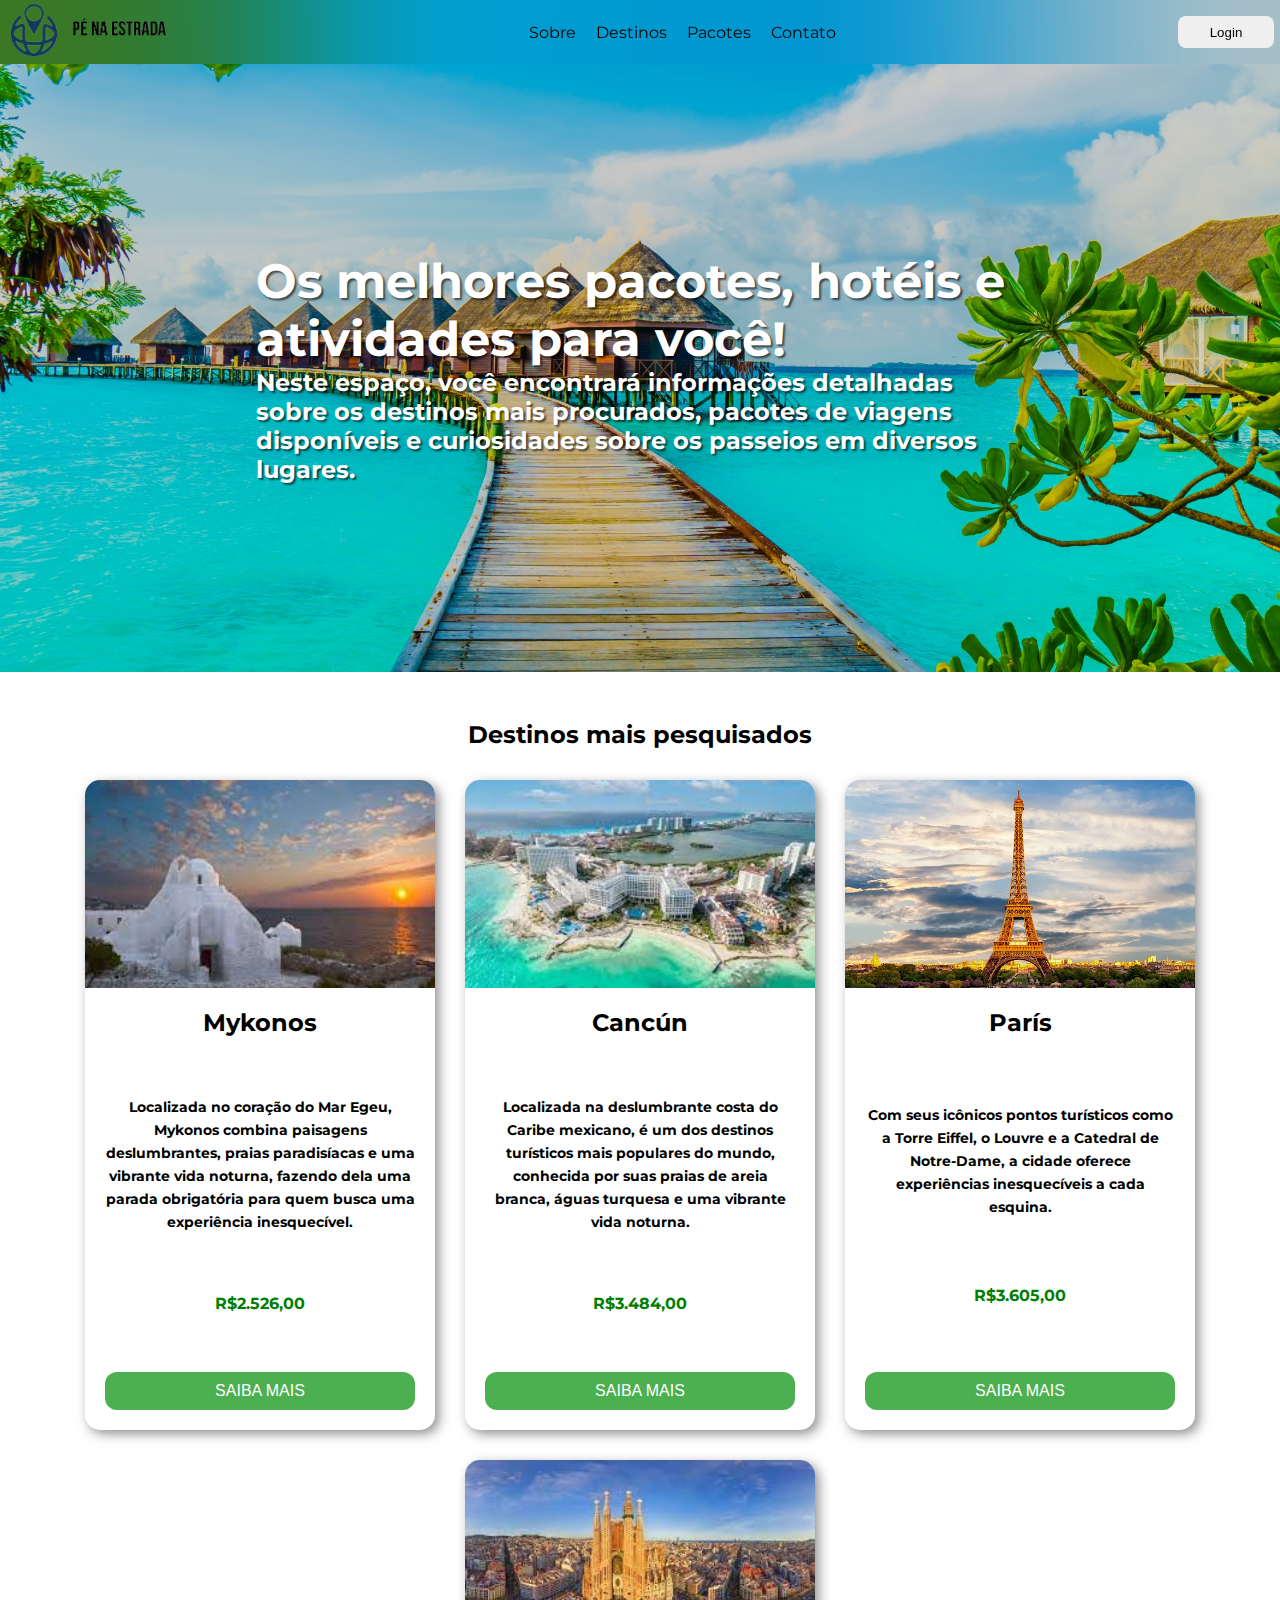
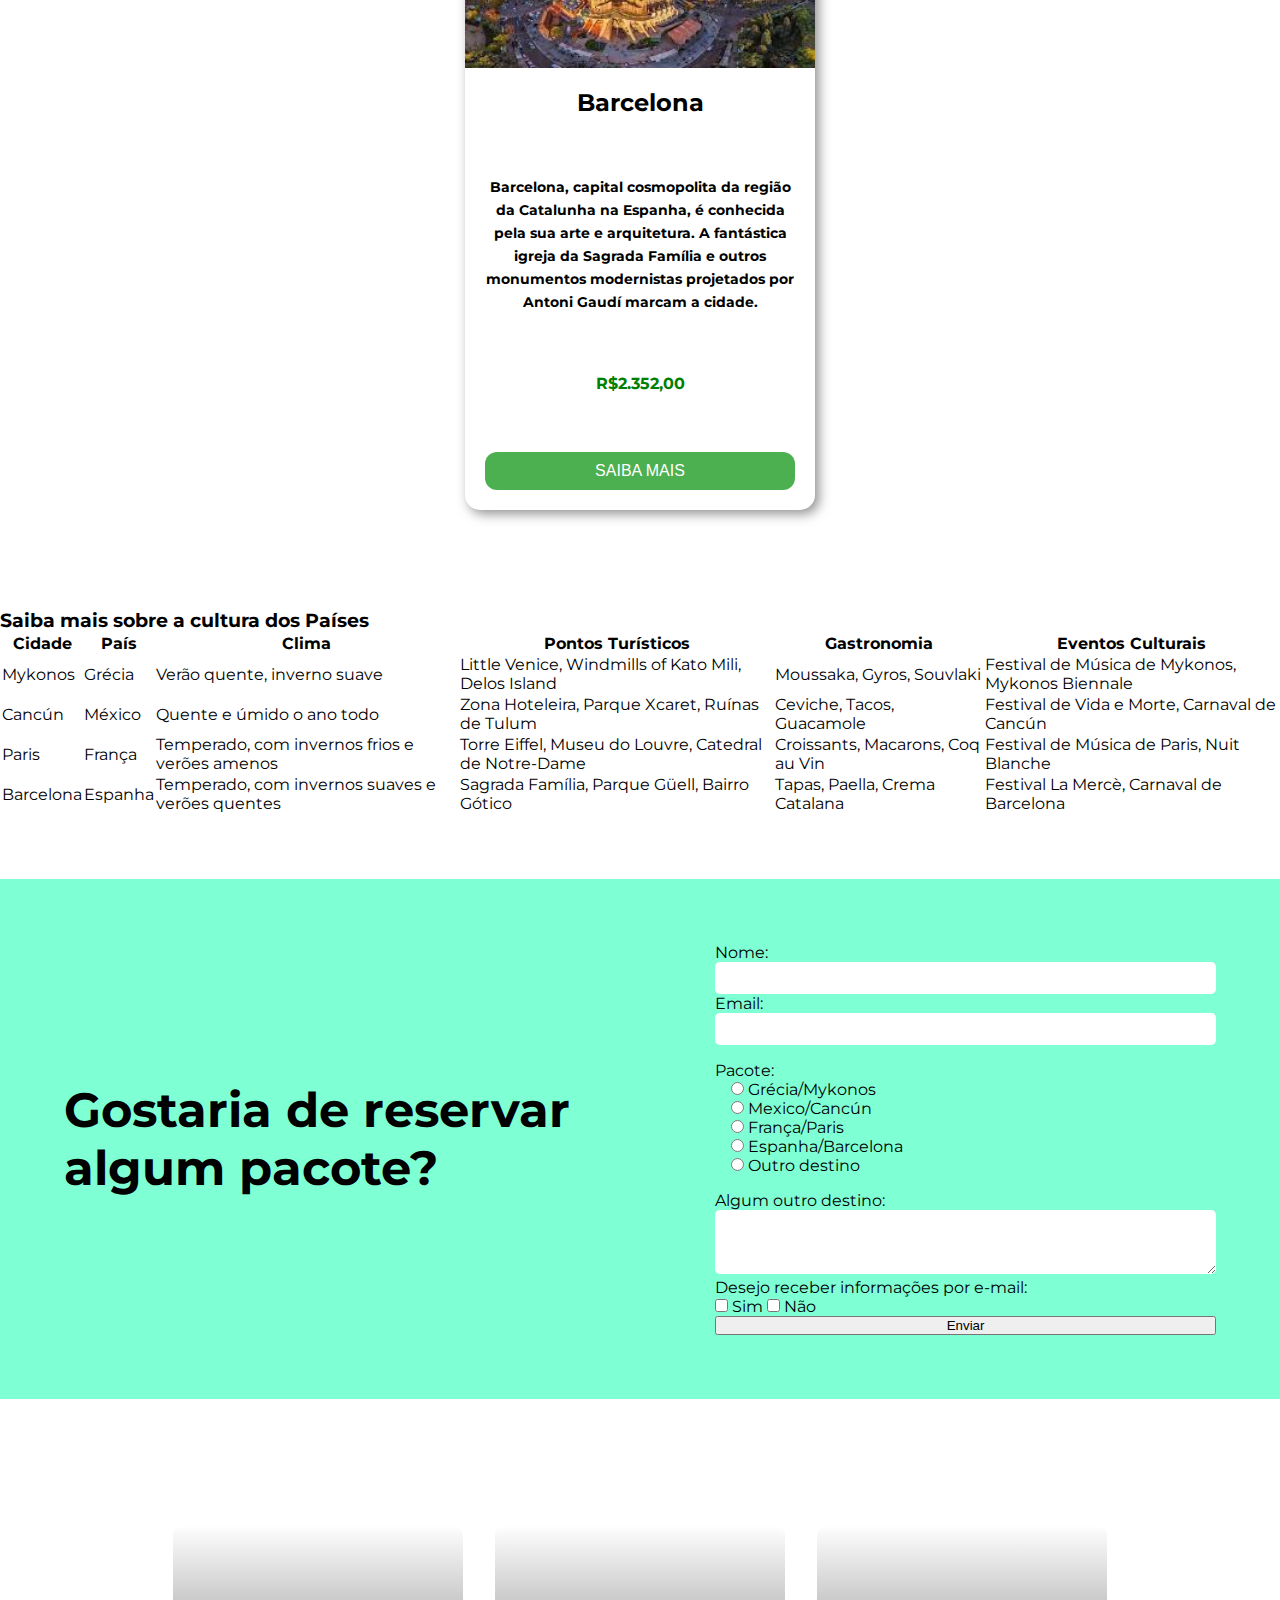
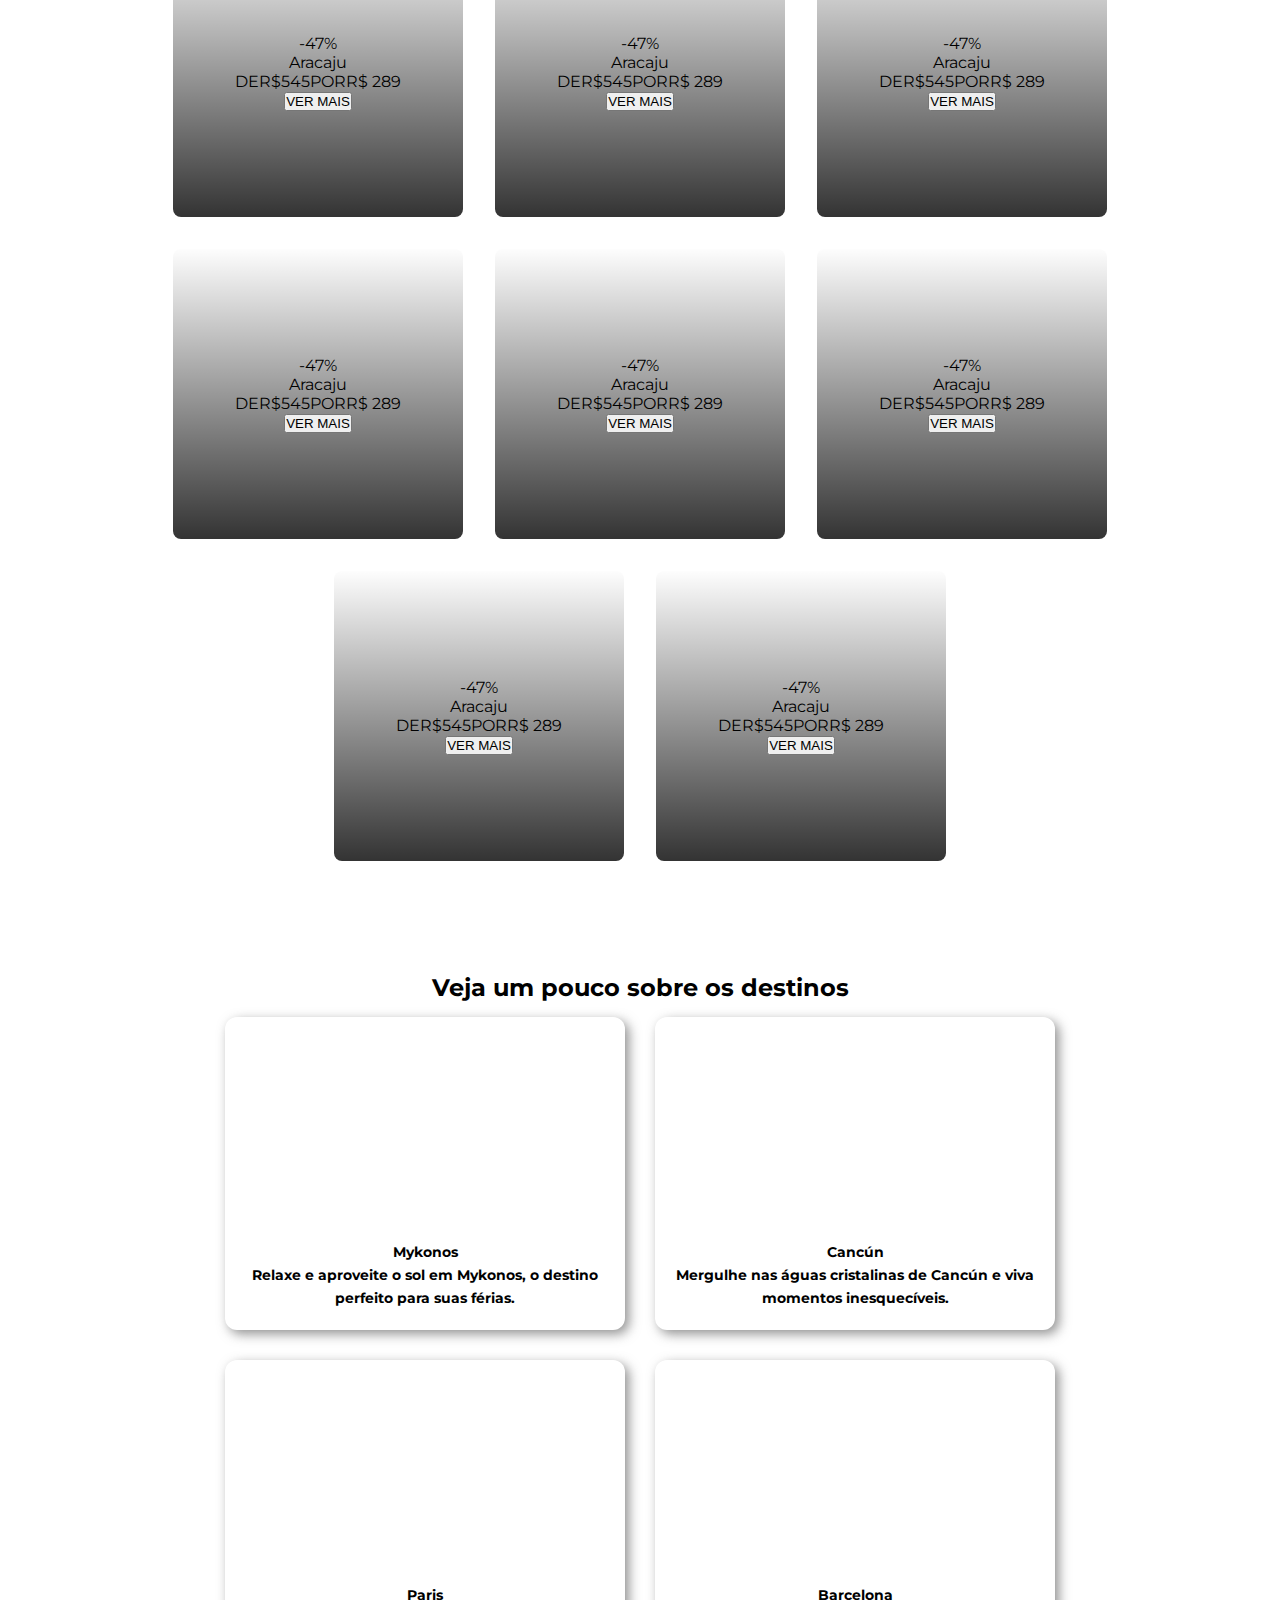
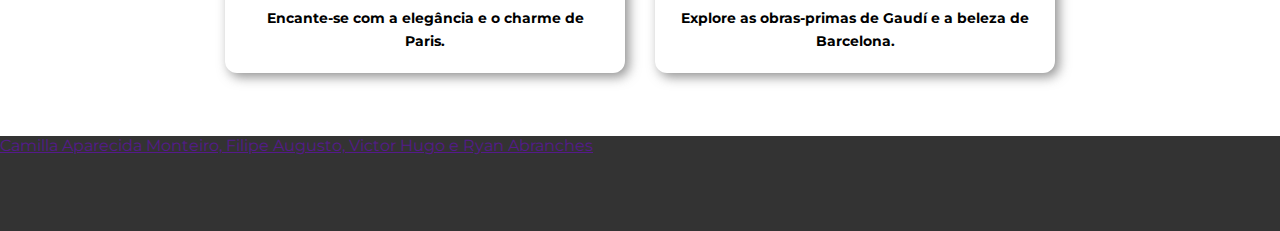
==== index.html @ 55528653 "correção" ====
<!DOCTYPE html>
<html lang="pt-br">

<head>
    <meta charset="UTF-8">
    <meta name="viewport" content="width=device-width, initial-scale=1.0">
    <link rel="stylesheet" href="/public/assets/css/style.css">
    <link rel="preconnect" href="https://fonts.googleapis.com">
    <link rel="preconnect" href="https://fonts.gstatic.com" crossorigin>
    <link href="https://fonts.googleapis.com/css2?family=Montserrat:ital,wght@0,100..900;1,100..900&display=swap"
        rel="stylesheet">
    <title>Site de viagem</title>
</head>

<body>

    <section class="sobre">
        <header>
            <div class="div-icon">
                <img src="/public/assets/img/logosemfundo-corte.png">
            </div>
            <nav id="menu">
                <ul>
                    <li><a href="#">Sobre</a></li>
                    <li><a href="#">Destinos</a></li>
                    <li><a href="#">Pacotes</a></li>
                    <li><a href="#">Contato</a></li>
                </ul>
            </nav>
            <button class="button-login">Login</button>
        </header>
        <div class="sobre-text">
            <h1>Os melhores pacotes, hotéis e atividades para você!</h1>
            <h2>Neste espaço, você encontrará informações detalhadas sobre os destinos mais procurados, pacotes de
                viagens disponíveis e curiosidades sobre os passeios em diversos lugares.</h2>
        </div>
   </section>
    <section  id="destinos"  class="sec-destinos">
        <h2>Destinos mais pesquisados</h2>
        <div class="cards-all">
            <div class="card">
                <div class="div-img-destinos">
                    <img width="100%" height="180px" src="/public/assets/img/panagia.jpeg" alt="Mykonos: Um paraíso no coração do Mar Egeu.">
                </div>
                <div class="card-conteudo">
                    <h1>Mykonos</h1>
                    <h3>Localizada no coração do Mar Egeu, Mykonos combina paisagens deslumbrantes, praias paradisíacas
                        e uma vibrante vida noturna, fazendo dela uma parada obrigatória para quem busca uma experiência inesquecível.</h3>
                    <span>R$2.526,00 <br></span>
                    <button aria-label="Saiba mais sobre Mykonos">SAIBA MAIS</button>
                </div>
            </div>
            <div class="card">
                <div class="div-img-destinos">
                    <img width="100%" height="180px" src="/public/assets/img/cancun.jpeg" alt="Cancún: Onde o Caribe encontra o paraíso.">
                </div>
                <div class="card-conteudo">
                    <h1>Cancún</h1>
                    <h3>Localizada na deslumbrante costa do Caribe mexicano, é um dos destinos turísticos mais populares
                        do mundo, conhecida por suas praias de areia branca, águas turquesa e uma vibrante vida noturna.
                    </h3>
                    <span>R$3.484,00</span>
                    <button aria-label="Saiba mais sobre Cancún">SAIBA MAIS</button>
                </div>
            </div>
            <div class="card">
                <div class="div-img-destinos">
                    <img src="/public/assets/img/paris.jpg" alt="Paris: A cidade do amor e da luz.">
                </div>
                <div class="card-conteudo">
                    <h1>París</h1>
                    <h3>Com seus icônicos pontos turísticos como a Torre Eiffel, o Louvre e a Catedral de Notre-Dame, a
                        cidade oferece experiências inesquecíveis a cada esquina. </h3>
                    <span>R$3.605,00</span>
                    <button aria-label="Saiba mais sobre París">SAIBA MAIS</button>

                </div>
            </div>
            <div class="card">
                <div class="div-img-destinos">
                    <img src="/public/assets/img/barcelona.jpeg" alt="Barcelona: Uma cidade cheia de cores e sabores.">
                </div>
                <div class="card-conteudo">
                    <h1>Barcelona</h1>
                    <h3>Barcelona, capital cosmopolita da região da Catalunha na Espanha, é conhecida pela sua arte e
                        arquitetura.
                        A fantástica igreja da Sagrada Família e outros monumentos modernistas projetados por Antoni
                        Gaudí marcam a cidade. </h3>
                    <span>R$2.352,00</span>
                    <button aria-label="Saiba mais sobre Barcelona">SAIBA MAIS</button>
                </div>
            </div>
        </div>
        </div>
        </div>
        </div>
        <!-- <ul class="paises">
            <li><a href="#Grecia">Grécia</a></li>
            <li><a href="#Mexico">México</a></li>
            <li><a href="#França">França</a></li>
            <li><a href="#Espanha">Espanha</a></li>
        </ul> -->
    </section>
    <div id="info" class="informações">
        <div class="nome_tabela">
            <h3>Saiba mais sobre a cultura dos Países</h3>
        </div>

        <table>
            <thead>
                <tr>
                    <th>Cidade</th>
                    <th>País</th>
                    <th>Clima</th>
                    <th>Pontos Turísticos</th>
                    <th>Gastronomia</th>
                    <th>Eventos Culturais</th>
                </tr>
            </thead>
            <tbody>
                <tr>
                    <td>Mykonos</td>
                    <td>Grécia</td>
                    <td>Verão quente, inverno suave</td>
                    <td>Little Venice, Windmills of Kato Mili, Delos Island</td>
                    <td>Moussaka, Gyros, Souvlaki</td>
                    <td>Festival de Música de Mykonos, Mykonos Biennale</td>
                </tr>
                <tr>
                    <td>Cancún</td>
                    <td>México</td>
                    <td>Quente e úmido o ano todo</td>
                    <td>Zona Hoteleira, Parque Xcaret, Ruínas de Tulum</td>
                    <td>Ceviche, Tacos, Guacamole</td>
                    <td>Festival de Vida e Morte, Carnaval de Cancún</td>
                </tr>
                <tr>
                    <td>Paris</td>
                    <td>França</td>
                    <td>Temperado, com invernos frios e verões amenos</td>
                    <td>Torre Eiffel, Museu do Louvre, Catedral de Notre-Dame</td>
                    <td>Croissants, Macarons, Coq au Vin</td>
                    <td>Festival de Música de Paris, Nuit Blanche</td>
                </tr>
                <tr>
                    <td>Barcelona</td>
                    <td>Espanha</td>
                    <td>Temperado, com invernos suaves e verões quentes</td>
                    <td>Sagrada Família, Parque Güell, Bairro Gótico</td>
                    <td>Tapas, Paella, Crema Catalana</td>
                    <td>Festival La Mercè, Carnaval de Barcelona</td>
                </tr>
            </tbody>
        </table>
        
    </div>

    <form id="contatos" class="reservar-pacote" action="/src/views/processaFormulario.php" method="post">
        <div class="title-form">
            <h3>Gostaria de reservar algum pacote?</h3>
        </div>
        <div class="todo-formulario">
            <div class="nome-email">
                <div class="div-label-input">
                    <label for="nome">Nome:</label>
                    <input type="text" id="nome" name="nome"  required>
                </div>
                <div class="div-label-input">
                    <label for="email">Email:</label>
                    <input type="email" id="email" name="email"  required>
                </div>
            </div>
            <div class="radio-pacotes">
                <label>Pacote:</label>
                <div>
                    <input type="radio" id="grecia" name="pacote" value="grecia" required>
                    <label for="grecia">Grécia/Mykonos</label>
                </div>
                <div>
                    <input type="radio" id="mexico" name="pacote" value="mexico" required>
                    <label for="mexico">Mexico/Cancún</label>
                </div>
                <div>
                    <input type="radio" id="eua" name="pacote" value="eua" required>
                    <label for="frança">França/Paris</label>
                </div>
                <div>
                    <input type="radio" id="espanha" name="pacote" value="espanha" required>
                    <label for="espanha">Espanha/Barcelona</label>
                </div>
                <div>
                    <input type="radio" id="outro" name="pacote" value="outro" required>
                    <label for="outro">Outro destino</label>
                </div>

            </div>
            <label for="mensagem">Algum outro destino:</label>
            <textarea id="mensagem" name="mensagem" rows="4" cols="50"></textarea>
            <div>
                <label for="newsletter">Desejo receber informações por e-mail:</label>
                <div>
                    <input type="checkbox" id="newsletter" name="newsletter" value="sim">
                    <label for="newsletter">Sim</label>
                    <input type="checkbox" id="newsletter" name="newsletter" value="sim">
                    <label for="newsletter">Não</label>
                </div>
            </div>
            <div class="div-label-input">
                <button class="enviar" type="submit">Enviar</button>
            </div>
        </div>
    </form>


    <div class="locais">
        <!-- <div class="card-vendas">
            <div class="div-img-destinos">
                <img width="100%" height="180px" src="/public/assets/img/panagia.jpeg">
            </div>
            <div class="card-conteudo">
                <h1>Mykonos</h1>
                <h3>Localizada no coração do Mar Egeu, Mykonos combina paisagens deslumbrantes, praias paradisíacas
                    e uma vibrante vida noturna, fazendo dela uma
                    parada obrigatória para quem busca uma experiência inesquecível.</h3>
                <span>R$ 00,00 <br></span>
                <button>SAIBA MAIS</button>
            </div>
        </div> -->



        <!-- <div class="card-vendas">
            <div>
                <img src="/public/assets/img/panagia.jpeg" alt="Igreja de Panagia Paraportiani, Mykonos" width="100%"
                    height="180px">
            </div>
            <h1>Mykonos</h1>
            <h3>Grécia</h3>
            <p> Mykonos é uma ilha do arquipélago Cíclades no Mar Ageu. Ela é popularmente conhecida pela sua
                atmosfera
                festiva no verão. Praias como Paradise e Super Paradise têm bares tocando música no mais alto
                volume.
                Grandes danceterias atraem DJs mundialmente conhecidos, e normalmente ficam abertas até bem tarde.
                Em
                mykonos tambem tem passeios turisticos </p>
        </div> -->

        <div class="box-img">
            <div class="box-style-img">
                <span class="">-47%</span>
                <span class="">Aracaju</span>
                <div class="">
                    <span class="">DE<span class="">R$545</span>POR</span><span class="">R$<span class="">
                            289</span></span>
                </div>
                <div class="">
                    <button class="" tabindex="0" type="button">VER MAIS</button>
                </div>
            </div>
        </div>
        
        <div class="box-img">
            <div class="box-style-img">
                <span class="">-47%</span>
                <span class="">Aracaju</span>
                <div class="">
                    <span class="">DE<span class="">R$545</span>POR</span><span class="">R$<span class="">
                            289</span></span>
                </div>
                <div class="">
                    <button class="" tabindex="0" type="button">VER MAIS</button>
                </div>
            </div>
        </div>
        
        <div class="box-img">
            <div class="box-style-img">
                <span class="">-47%</span>
                <span class="">Aracaju</span>
                <div class="">
                    <span class="">DE<span class="">R$545</span>POR</span><span class="">R$<span class="">
                            289</span></span>
                </div>
                <div class="">
                    <button class="" tabindex="0" type="button">VER MAIS</button>
                </div>
            </div>
        </div>
        
        <div class="box-img">
            <div class="box-style-img">
                <span class="">-47%</span>
                <span class="">Aracaju</span>
                <div class="">
                    <span class="">DE<span class="">R$545</span>POR</span><span class="">R$<span class="">
                            289</span></span>
                </div>
                <div class="">
                    <button class="" tabindex="0" type="button">VER MAIS</button>
                </div>
            </div>
        </div>
        <div class="box-img">
            <div class="box-style-img">
                <span class="">-47%</span>
                <span class="">Aracaju</span>
                <div class="">
                    <span class="">DE<span class="">R$545</span>POR</span><span class="">R$<span class="">
                            289</span></span>
                </div>
                <div class="">
                    <button class="" tabindex="0" type="button">VER MAIS</button>
                </div>
            </div>
        </div>
        <div class="box-img">
            <div class="box-style-img">
                <span class="">-47%</span>
                <span class="">Aracaju</span>
                <div class="">
                    <span class="">DE<span class="">R$545</span>POR</span><span class="">R$<span class="">
                            289</span></span>
                </div>
                <div class="">
                    <button class="" tabindex="0" type="button">VER MAIS</button>
                </div>
            </div>
        </div>
        <div class="box-img">
            <div class="box-style-img">
                <span class="">-47%</span>
                <span class="">Aracaju</span>
                <div class="">
                    <span class="">DE<span class="">R$545</span>POR</span><span class="">R$<span class="">
                            289</span></span>
                </div>
                <div class="">
                    <button class="" tabindex="0" type="button">VER MAIS</button>
                </div>
            </div>
        </div>
        <div class="box-img">
            <div class="box-style-img">
                <span class="">-47%</span>
                <span class="">Aracaju</span>
                <div class="">
                    <span class="">DE<span class="">R$545</span>POR</span><span class="">R$<span class="">
                            289</span></span>
                </div>
                <div class="">
                    <button class="" tabindex="0" type="button">VER MAIS</button>
                </div>
            </div>
        </div>


        <!-- <div class="card-vendas">
            <div>
                <img src="/public/assets/img/cancun.jpeg" alt="Cáncun, México" width="100%" height="180px">
            </div>
            <h4>Cancún</h4>
            <h5>México</h5>
            <p>Cancún, uma cidade mexicana situada na Península de Iucatã, na costa do Mar do Caribe, é conhecida
                por
                suas
                praias, seus vários resorts e sua vida noturna. </p>

        </div> -->
        <!-- <div class="card-vendas">
            <div>
                <div>
                    <p>GRÁTIS</p>
                </div>
                <img src="/public/assets/img/paris.jpg" alt="Paris, França" width="100%" height="180px">
            </div>
            <h4>Paris</h4>
            <h5>França</h5>
            <p>Paris, a capital da França, é uma importante cidade europeia e um centro mundial de arte, moda,
                gastronomia e
                cultura. Sua paisagem urbana do século XIX é cortada por avenidas largas e pelo rio Sena. A cidade é
                conhecida por monumentos como a Torre Eiffel e a Catedral de Notre-Dame, uma construção gótica do
                século
                XII, sendo famosa também pela cultura dos cafés e por lojas de estilistas famosos na Rue du Faubourg
                Saint-Honoré.
            </p>
        </div> -->
        <!-- <div class="card-vendas">
            <div>
                <div>
                    <p>GRÁTIS</p>
                </div>
                <img src="/public/assets/img/barcelona.jpeg" alt="Barcelona, Espanha" width="100%" height="180px">
                <h4>Barcelona</h4>
                <h5>Espanha</h5>
                <p>Barcelona, capital cosmopolita da região da Catalunha na Espanha, é conhecida pela sua arte e
                    arquitetura. A
                    fantástica igreja da Sagrada Família e outros monumentos modernistas projetados por Antoni Gaudí
                    marcam
                    a
                    cidade </p>
            </div>
        </div> -->

    </div>
    <div class="sec-videos">
        <h2>Veja um pouco sobre os destinos</h2>
        <div class="cards-videos-all">
            <div class="card-videos">
                <div class="iframe.aspect">
                    <iframe width="100%" height="200"
                        src="https://www.youtube.com/embed/po2T3OX5WfE?si=1KtpH71zINarBDTs&amp;start=440"
                        title="YouTube video player" frameborder="0"
                        allow="accelerometer; autoplay; clipboard-write; encrypted-media; gyroscope; picture-in-picture; web-share"
                        referrerpolicy="strict-origin-when-cross-origin" allowfullscreen></iframe>
                </div>
                <div class="card-conteudo">
                    <h3>Mykonos</h3>
                    <h3>Relaxe e aproveite o sol em Mykonos, o destino perfeito para suas férias.</h3>
                </div>
            </div>
            <div class="card-videos">
                <div class="iframe.aspect">
                    <iframe width="100%" height="200"
                        src="https://www.youtube.com/embed/oMEJSBKcziU?si=jVCR2GWFHkRx8VQA&amp;start=7"
                        title="YouTube video player" frameborder="0"
                        allow="accelerometer; autoplay; clipboard-write; encrypted-media; gyroscope; picture-in-picture; web-share"
                        referrerpolicy="strict-origin-when-cross-origin" allowfullscreen></iframe>
                </div>
                <div class="card-conteudo">
                    <h3>Cancún</h3>
                    <h3>Mergulhe nas águas cristalinas de Cancún e viva momentos inesquecíveis.</h3>
                </div>
            </div>
            <div class="card-videos">
                <div class="iframe.aspect">
                    <iframe width="100%" height="200"
                        src="https://www.youtube.com/embed/wroGPb4-3yM?si=7EXAVJxFXViwxc_U&amp;start=7"
                        title="YouTube video player" frameborder="0"
                        allow="accelerometer; autoplay; clipboard-write; encrypted-media; gyroscope; picture-in-picture; web-share"
                        referrerpolicy="strict-origin-when-cross-origin" allowfullscreen></iframe>
                </div>
                <div class="card-conteudo">
                    <h3>Paris</h3>
                    <h3>Encante-se com a elegância e o charme de Paris.</h3>
                </div>
            </div>
            <div class="card-videos">
                <div class="iframe.aspect">
                    <iframe width="100%" height="200"
                        src="https://www.youtube.com/embed/uOzwwZxjPRs?si=tCmIp5JGmQRz8NQi" title="YouTube video player"
                        frameborder="0"
                        allow="accelerometer; autoplay; clipboard-write; encrypted-media; gyroscope; picture-in-picture; web-share"
                        referrerpolicy="strict-origin-when-cross-origin" allowfullscreen></iframe>
                </div>
                <div class="card-conteudo">
                    <h3>Barcelona</h3>
                    <h3>Explore as obras-primas de Gaudí e a beleza de Barcelona.</h3>
                </div>
            </div>
        </div>
    </div>
    <footer>
        <ul>
            <li>
                <a href="">Camilla Aparecida Monteiro, Filipe Augusto, Victor Hugo e Ryan Abranches</a>
            </li>
            <li></li>
            <li></li>
            <li></li>
            <li></li>
        </ul>
    </footer>
    <script src="/public/assets/script/style.js"></script>
</body>
</html>
---- public/assets/css/style.css ----
* {
    box-sizing: border-box;
    padding: 0;
    margin: 0;
}

body {
    background-color: rgba(255, 255, 255, 0);
    font-family: "Montserrat", sans-serif;
    /* font-size: 16px; */
    height: 100vh;
}

header {
    padding: 3px 6px;
    color: rgb(2, 46, 84);
    overflow: hidden;
    display: flex;
    flex-direction: row;
    align-items: center;
    justify-content: space-between;
    width: 100%;
    transition: background-color 0.10s ease;
    height: 4rem;
    backdrop-filter: blur(90px);

}

header.scrolled {
    background-color: rgba(114, 155, 189, 0.2);
}

.button-login {
    width: 6rem;
    height: 2rem;
    border-radius: 0.5rem;
    border: none;
}

.div-icon img {
    width: 10rem;
}

nav {
    display: flex;
    justify-content: center;
}

nav ul {
    display: flex;
    justify-content: space-between;
    list-style-type: none;
}

nav ul li {
    margin-left: 20px;
}

nav ul li a {
    text-decoration: none;
    color: black;
    transition: 0.5s ease;
}

nav ul li a:hover {
    text-decoration: none;
    color: rgb(235, 230, 230);
}

.sobre {
    display: flex;
    align-items: center;
    flex-direction: column;
    width: 100%;
    background: linear-gradient(rgba(0, 0, 0, 0.144), rgba(0, 0, 0, 0.144)), url(/public/assets/img/praia-sobre.jpg);
    background-repeat: no-repeat;
    background-position: center center;
    background-size: cover;
}

.sobre .sobre-text {
    width: 60%;
    margin: 4rem;
    height: 30rem;
    display: flex;
    flex-direction: column;
    align-items: center;
    justify-content: center;
}

.sobre-text h1 {
    font-size: 3rem;
    color: #ffffff;
    text-shadow: 2px 2px 2px rgba(0, 0, 0, 0.61);
}

.sobre-text h2 {
    font-size: 1.5rem;
    color: #ffffff;
    text-shadow: 2px 2px 2px rgb(0, 0, 0, 0.61);
}

/* INICIO DESTINOS MAIS PESQUISADOS */

.cards-all {
    display: flex;
    justify-content: center;
    align-items: flex-start;
    flex-wrap: wrap;
    padding: 1rem 0;
}

.sec-destinos {
    background-color: rgb(255, 255, 255);
    padding: 3rem 0;
    text-align: center;
    margin-bottom: 20px;
}

.div-img-destinos {
    overflow: hidden;
    height: 13rem;
}

.div-img-destinos img {

    background-repeat: no-repeat;
    background-position: center center;
    background-size: cover;
}

.card {
    background-color: #fff;
    box-shadow: 4px 4px 12px #5a5a5aaa;
    transition: 0.3s;
    width: 350px;
    height: 650px;
    margin: 15px;
    border-radius: 15px;
    overflow: hidden;
    display: flex;
    flex-direction: column;
}

.card:hover {
    box-shadow: 0 8px 16px 0 rgba(0, 0, 0, 0.2);
}

.card img {
    width: 100%;
    height: auto;
    border-radius: 12px 12px 0 0;
    display: block;
    max-width: 100%;
    max-height: 100%;
    object-position: center center;
    object-fit: cover;
    overflow: hidden;
}

.card:hover img {
    transform: scale(1.05);
}

.card-conteudo {
    padding: 20px;
    flex: 1;
    display: flex;
    flex-direction: column;
    justify-content: space-between;

}

.card-conteudo h1 {
    font-size: 1.5rem;
}

.card-conteudo h3 {
    font-size: 0.9rem;
    line-height: 1.6;
}

.card-conteudo span {
    color: green;
    font-weight: bold;
    display: block;

}

.card-conteudo button {
    background-color: #4CAF50;
    border: none;
    color: white;
    padding: 10px 20px;
    text-align: center;
    text-decoration: none;
    display: inline-block;
    font-size: 16px;
    cursor: pointer;
    border-radius: 12px;
}

/* INICIO PACOTE DE VIAGEM */

.pacotes-viagem {
    margin: 1rem;
    display: flex;
    align-items: center;
    flex-direction: column;
    height: 20rem;
}



/* INCIO DO FORMULÁRIO */
form {
    background-color: aquamarine;
    padding: 4rem 4rem;
    margin: 4rem 0rem;
    display: flex;
    gap: 1rem;
    justify-content: center;
}

.title-form {
    display: flex;
    align-items: center;
}

.title-form h3 {
    font-size: 3rem;
}

.radio-pacotes {
    margin: 1rem 0;
}

.nome-email div input {
    width: 100%;
    height: 2rem;
    font-size: 1rem;
    border-radius: 0.3rem;
    border-style: none;
    padding: 0rem 0.5rem;
}

textarea {
    width: 100%;
    height: 4rem;
    font-size: 1rem;
    border-radius: 0.3rem;
    border-style: none;
    padding: 0rem 0.5rem;
}

.div-label-input {
    display: flex;
    flex-direction: column;
    width: 100%;

}

.radio-pacotes input {
    margin-left: 1rem;
}

/* ACIMA DOS VIDEOS */

.titulo-local{
    padding: 0rem 4rem;
}

.locais {
    /* background-color: #1b411c; */
    display: flex;
    flex-direction: column;
    padding: 4rem;
    border-radius: 3rem;
    flex-flow: wrap;
    gap: 2rem 2rem;
    display: flex;
    align-items: center;
    justify-content: center;
    width: 100%;

}

.box-img {
    height: 290px;
    width: 290px;
    background-image: url('https://i.ibb.co/S0yLdk5/img4.jpg');
    background-position: center center;
    background-repeat: no-repeat;
    background-size: cover;
    border-radius: 0.5rem;


}

.box-img img {
    width: 100%;

}

.porcentagem {
    position: absolute;
    background-color: rgb(255, 199, 72);
    margin: 0.5rem 0 0rem -0.5rem;
    padding: 0.2rem;
}

.box-style-img {
    height: 100%;
    z-index: 2;
    display: flex;
    flex-direction: column;
    -webkit-box-align: center;
    align-items: center;
    border-radius: 0.5rem;
    justify-content: center;
    background-image: linear-gradient(360deg, rgba(0, 0, 0, 0.8) -0.08%, rgba(0, 0, 0, 0) 100.96%);
}

.nome-cidade {
    color: rgb(255, 255, 255);
    font-family: Montserrat, sans-serif;
    font-size: 2rem;
    line-height: 2.5rem;
    font-weight: 700;
}

.all-span {
    color: rgb(255, 255, 255);
    font-size: 0.9rem;
    line-height: 1.5rem;
}

.valores {
    text-decoration: line-through;
    padding: 0px 0.4rem;
    font-size: 1.5rem;
    line-height: 2rem;
}

.div-all-valores {
    display: flex;
    flex-direction: column;
    align-items: center;
    padding: 1.9rem 0px 2rem;
}

.div-all-valores span {
    color: #fff;
}

.valor-total span {
    font-size: 2.2rem;
    line-height: 2.7rem;
    font-weight: bold;
}

.valor-total span span {
    font-size: 3.2rem;
    line-height: 3.9rem;
    font-weight: bold;
}

.button-locais {
    width: 80%;
}

.button-locais button {
    height: 40px;
    border-radius: 2.7rem;
    color: rgb(255, 255, 255);
    border: 0.1rem solid rgb(255, 255, 255);
    background-color: transparent;
    cursor: pointer;
    text-align: center;
    width: 100% !important;

}




/*INICIO VIDEOS SOBRE DESTINOS */


.sec-videos {
    /* background-color: rgb(170, 200, 255); */
    padding: 3rem 0;
    text-align: center;
}

.cards-videos-all {
    display: flex;
    justify-content: center;
    align-items: center;
    flex-wrap: wrap;
}

.card-videos {
    background-color: #fff;
    box-shadow: 4px 4px 12px #5a5a5aaa;
    transition: 0.3s;
    width: 400px;
    margin: 15px;
    border-radius: 12px;
    overflow: hidden;
    /* aspect-ratio: 16 / 9; */
}

iframe.aspect {
    aspect-ratio: 16 / 9;
    width: 100%;
}

.card-videos:hover {
    box-shadow: 0 8px 16px 0 rgba(0, 0, 0, 0.2);
}

footer{
    background-color: rgba(0, 0, 0, 0.8);
}
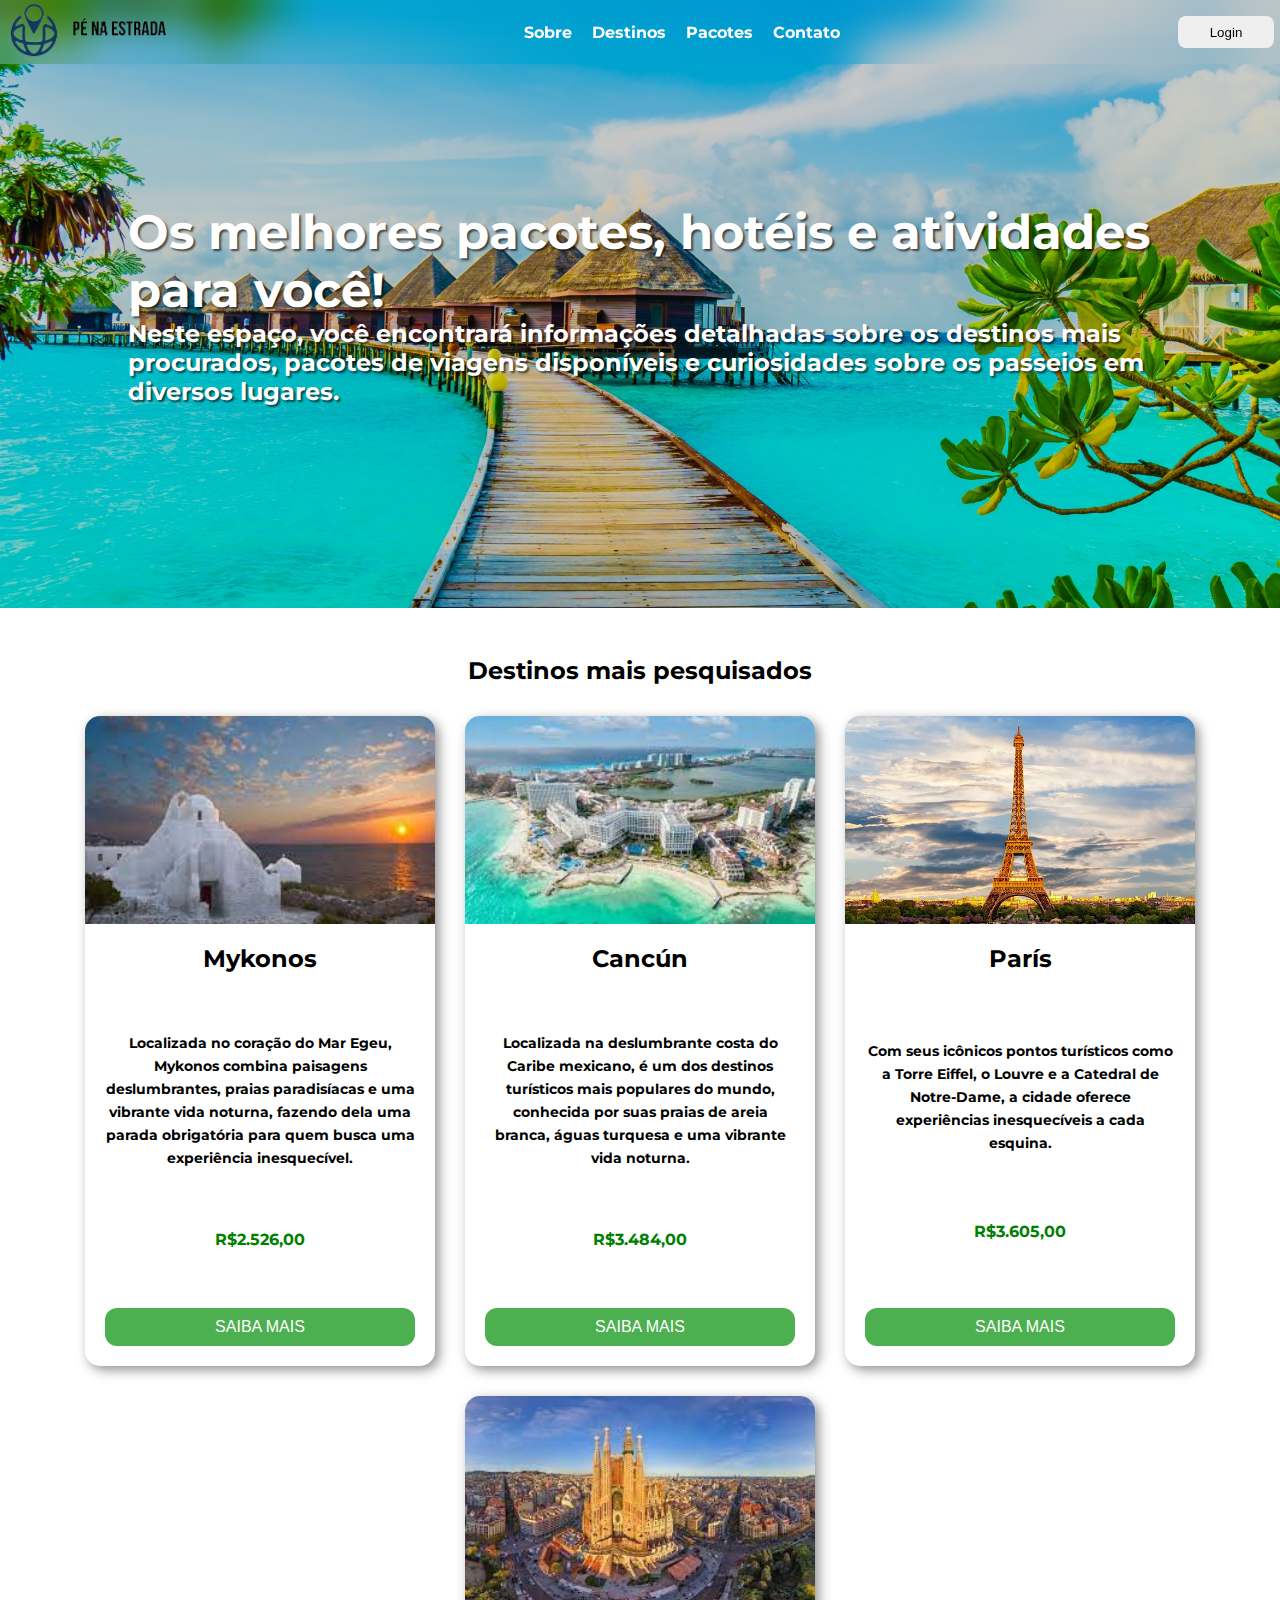
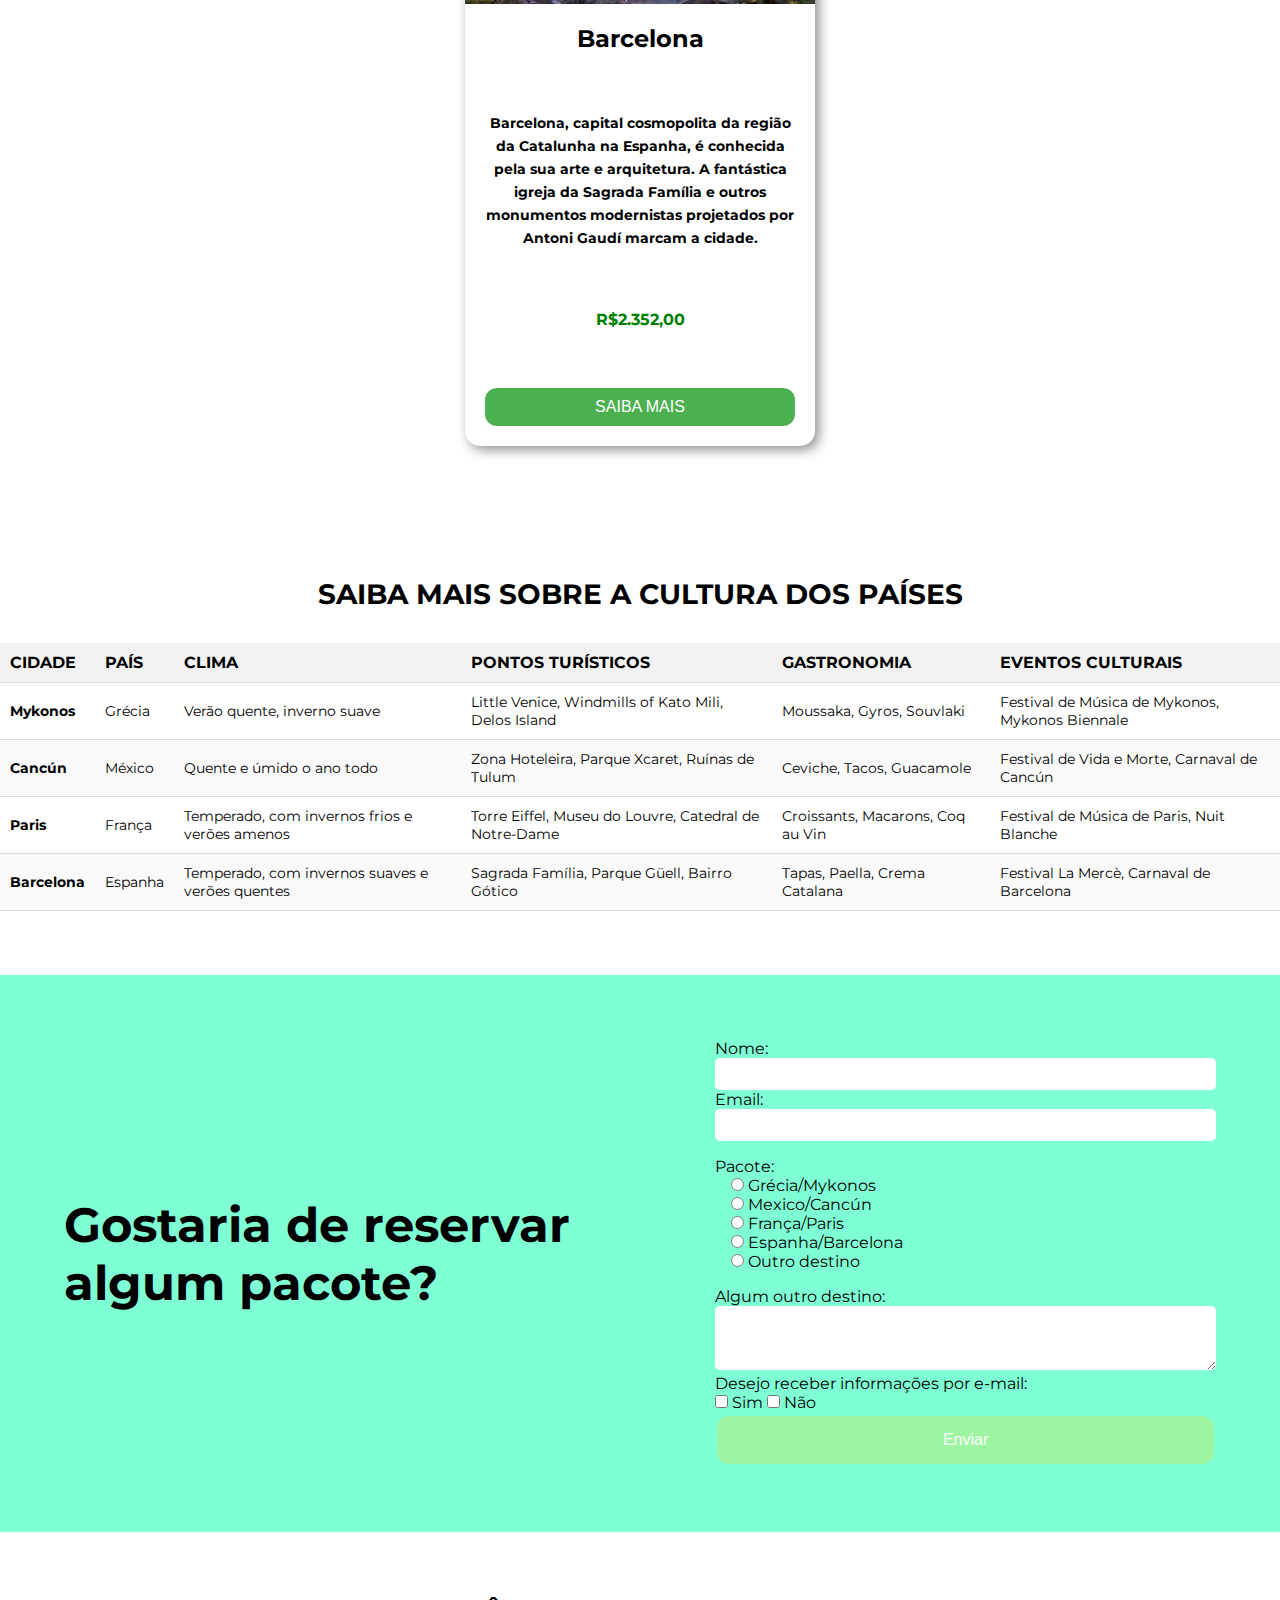
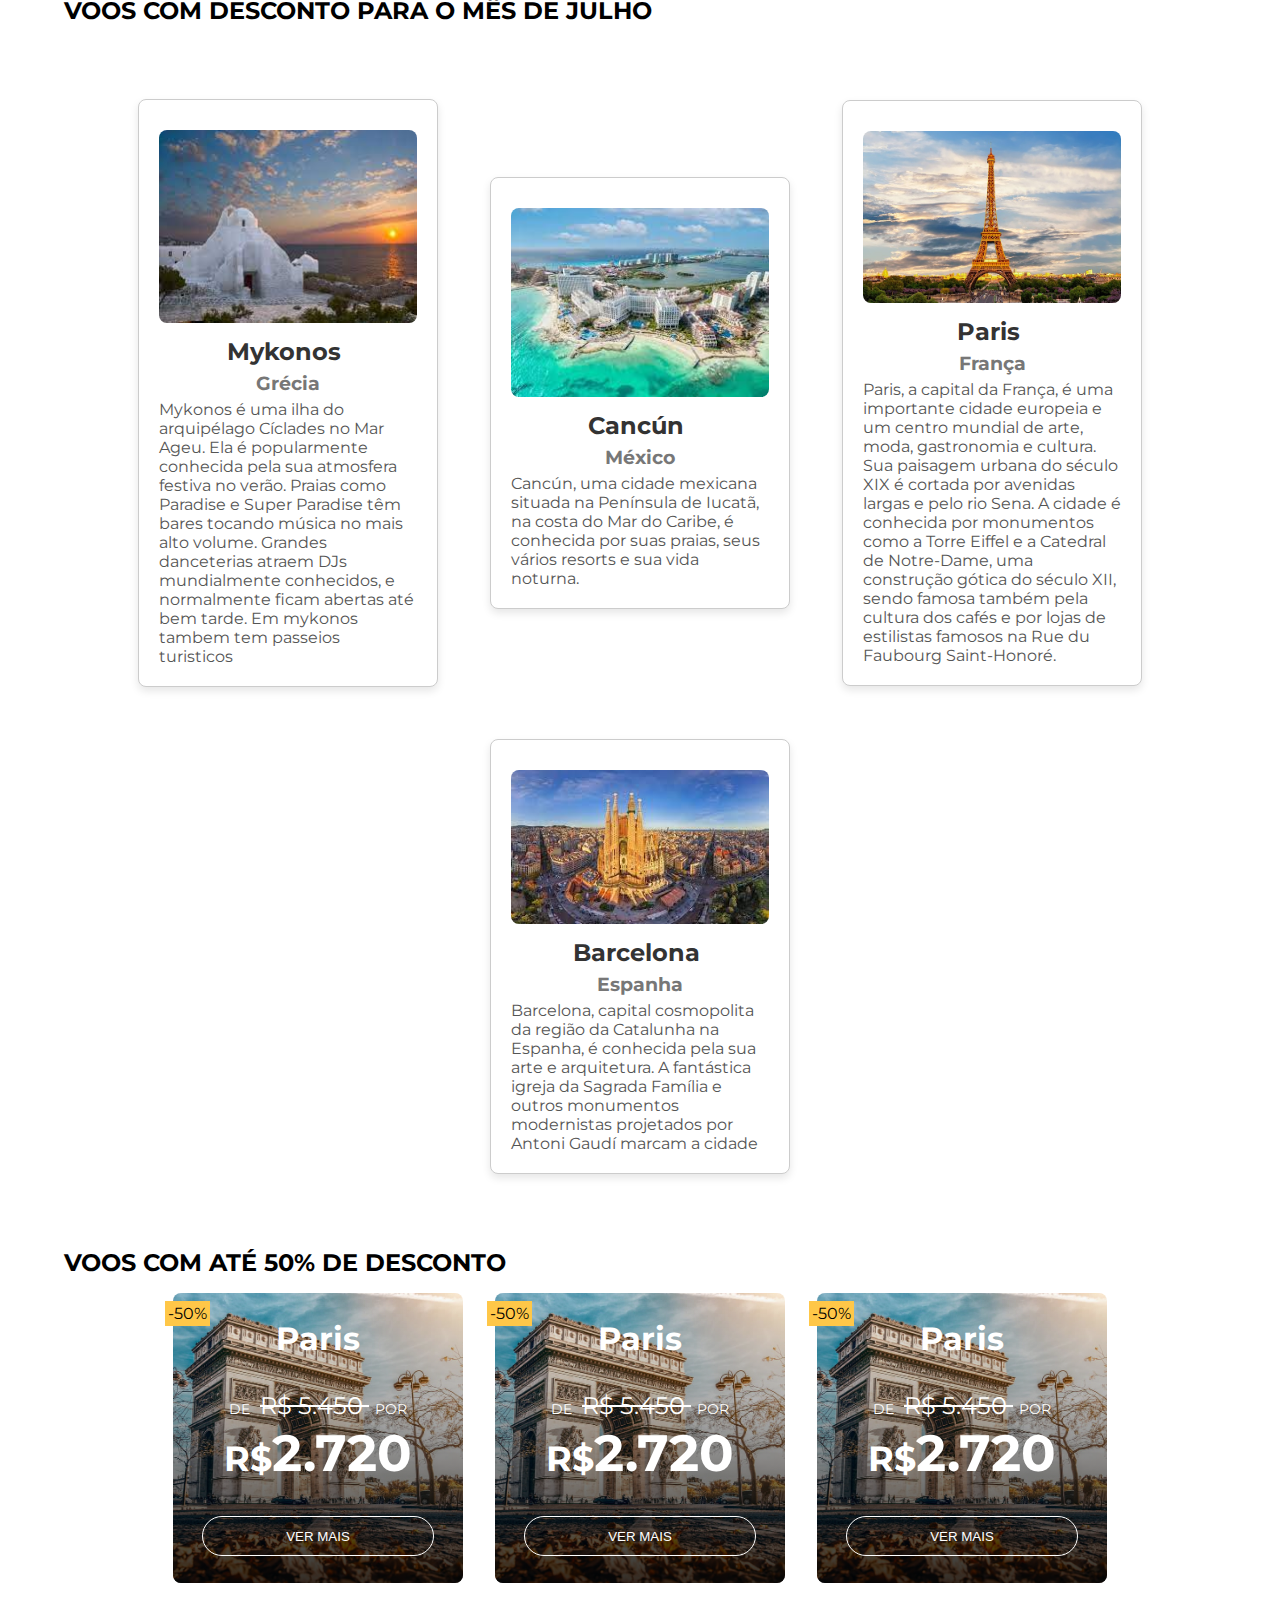
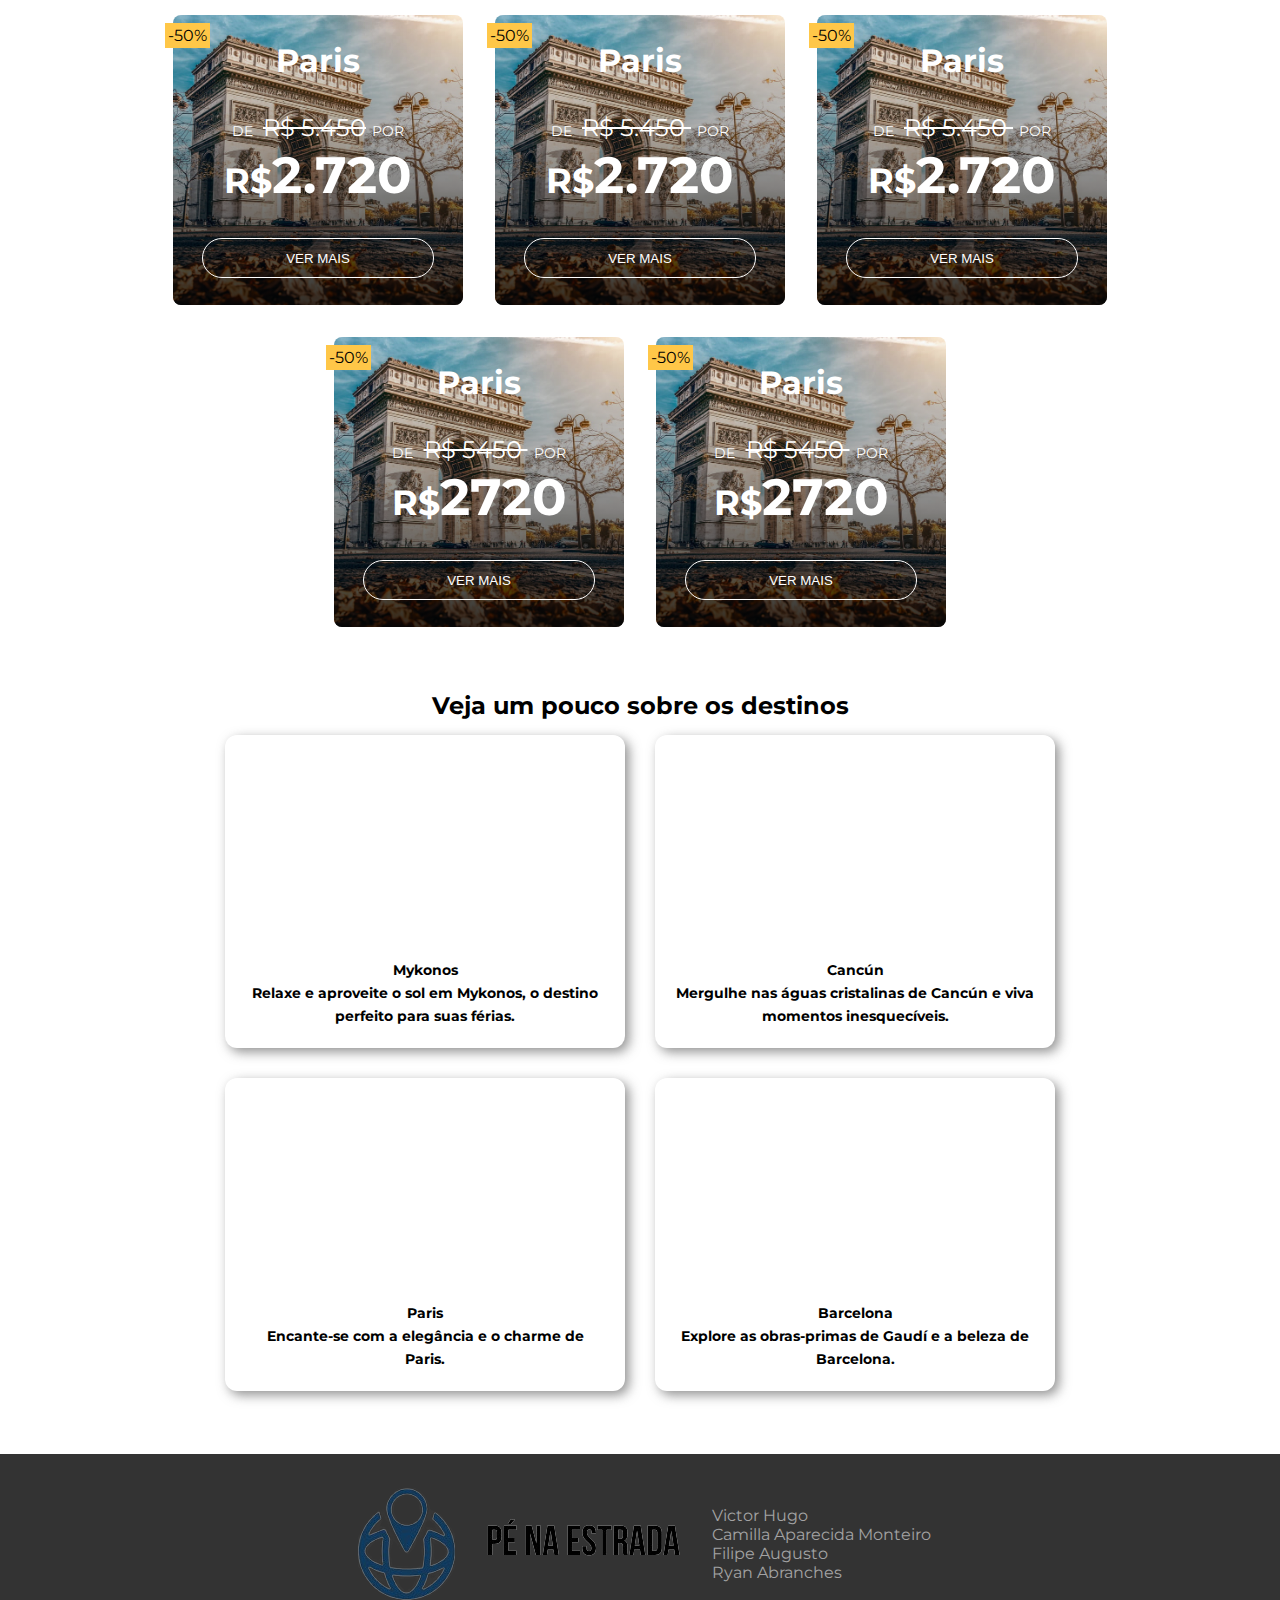
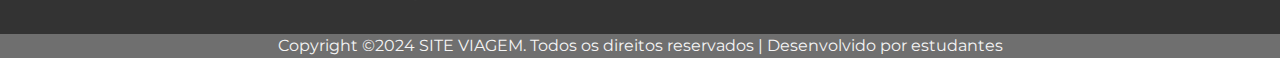
==== commit e3a21398: "Merge pull request #6 from VITAO23/main" ====
--- a/index.html
+++ b/index.html
@@ -34,8 +34,8 @@
             <h2>Neste espaço, você encontrará informações detalhadas sobre os destinos mais procurados, pacotes de
                 viagens disponíveis e curiosidades sobre os passeios em diversos lugares.</h2>
         </div>
-   </section>
-    <section  id="destinos"  class="sec-destinos">
+    </section>
+    <section id="destinos" class="sec-destinos">
         <h2>Destinos mais pesquisados</h2>
         <div class="cards-all">
             <div class="card">
@@ -152,7 +152,7 @@
                 </tr>
             </tbody>
         </table>
-        
+
     </div>
 
     <form id="contatos" class="reservar-pacote" action="/src/views/processaFormulario.php" method="post">
@@ -211,31 +211,17 @@
         </div>
     </form>
 
-
+    <div class="titulo-local">
+        <h2>VOOS COM DESCONTO PARA O MÊS DE JULHO</h2>
+    </div>
     <div class="locais">
-        <!-- <div class="card-vendas">
-            <div class="div-img-destinos">
-                <img width="100%" height="180px" src="/public/assets/img/panagia.jpeg">
-            </div>
-            <div class="card-conteudo">
-                <h1>Mykonos</h1>
-                <h3>Localizada no coração do Mar Egeu, Mykonos combina paisagens deslumbrantes, praias paradisíacas
-                    e uma vibrante vida noturna, fazendo dela uma
-                    parada obrigatória para quem busca uma experiência inesquecível.</h3>
-                <span>R$ 00,00 <br></span>
-                <button>SAIBA MAIS</button>
-            </div>
-        </div> -->
-
-
-
-        <!-- <div class="card-vendas">
+        <div  class="cidades_paises">
             <div>
                 <img src="/public/assets/img/panagia.jpeg" alt="Igreja de Panagia Paraportiani, Mykonos" width="100%"
                     height="180px">
             </div>
-            <h1>Mykonos</h1>
-            <h3>Grécia</h3>
+            <h4>Mykonos</h4>
+            <h5>Grécia</h5>
             <p> Mykonos é uma ilha do arquipélago Cíclades no Mar Ageu. Ela é popularmente conhecida pela sua
                 atmosfera
                 festiva no verão. Praias como Paradise e Super Paradise têm bares tocando música no mais alto
@@ -243,118 +229,9 @@
                 Grandes danceterias atraem DJs mundialmente conhecidos, e normalmente ficam abertas até bem tarde.
                 Em
                 mykonos tambem tem passeios turisticos </p>
-        </div> -->
-
-        <div class="box-img">
-            <div class="box-style-img">
-                <span class="">-47%</span>
-                <span class="">Aracaju</span>
-                <div class="">
-                    <span class="">DE<span class="">R$545</span>POR</span><span class="">R$<span class="">
-                            289</span></span>
-                </div>
-                <div class="">
-                    <button class="" tabindex="0" type="button">VER MAIS</button>
-                </div>
-            </div>
-        </div>
-        
-        <div class="box-img">
-            <div class="box-style-img">
-                <span class="">-47%</span>
-                <span class="">Aracaju</span>
-                <div class="">
-                    <span class="">DE<span class="">R$545</span>POR</span><span class="">R$<span class="">
-                            289</span></span>
-                </div>
-                <div class="">
-                    <button class="" tabindex="0" type="button">VER MAIS</button>
-                </div>
-            </div>
-        </div>
-        
-        <div class="box-img">
-            <div class="box-style-img">
-                <span class="">-47%</span>
-                <span class="">Aracaju</span>
-                <div class="">
-                    <span class="">DE<span class="">R$545</span>POR</span><span class="">R$<span class="">
-                            289</span></span>
-                </div>
-                <div class="">
-                    <button class="" tabindex="0" type="button">VER MAIS</button>
-                </div>
-            </div>
-        </div>
-        
-        <div class="box-img">
-            <div class="box-style-img">
-                <span class="">-47%</span>
-                <span class="">Aracaju</span>
-                <div class="">
-                    <span class="">DE<span class="">R$545</span>POR</span><span class="">R$<span class="">
-                            289</span></span>
-                </div>
-                <div class="">
-                    <button class="" tabindex="0" type="button">VER MAIS</button>
-                </div>
-            </div>
-        </div>
-        <div class="box-img">
-            <div class="box-style-img">
-                <span class="">-47%</span>
-                <span class="">Aracaju</span>
-                <div class="">
-                    <span class="">DE<span class="">R$545</span>POR</span><span class="">R$<span class="">
-                            289</span></span>
-                </div>
-                <div class="">
-                    <button class="" tabindex="0" type="button">VER MAIS</button>
-                </div>
-            </div>
-        </div>
-        <div class="box-img">
-            <div class="box-style-img">
-                <span class="">-47%</span>
-                <span class="">Aracaju</span>
-                <div class="">
-                    <span class="">DE<span class="">R$545</span>POR</span><span class="">R$<span class="">
-                            289</span></span>
-                </div>
-                <div class="">
-                    <button class="" tabindex="0" type="button">VER MAIS</button>
-                </div>
-            </div>
-        </div>
-        <div class="box-img">
-            <div class="box-style-img">
-                <span class="">-47%</span>
-                <span class="">Aracaju</span>
-                <div class="">
-                    <span class="">DE<span class="">R$545</span>POR</span><span class="">R$<span class="">
-                            289</span></span>
-                </div>
-                <div class="">
-                    <button class="" tabindex="0" type="button">VER MAIS</button>
-                </div>
-            </div>
-        </div>
-        <div class="box-img">
-            <div class="box-style-img">
-                <span class="">-47%</span>
-                <span class="">Aracaju</span>
-                <div class="">
-                    <span class="">DE<span class="">R$545</span>POR</span><span class="">R$<span class="">
-                            289</span></span>
-                </div>
-                <div class="">
-                    <button class="" tabindex="0" type="button">VER MAIS</button>
-                </div>
-            </div>
-        </div>
-
-
-        <!-- <div class="card-vendas">
+        </div>
+
+        <div class="cidades_paises">
             <div>
                 <img src="/public/assets/img/cancun.jpeg" alt="Cáncun, México" width="100%" height="180px">
             </div>
@@ -365,25 +242,43 @@
                 suas
                 praias, seus vários resorts e sua vida noturna. </p>
 
-        </div> -->
-        <!-- <div class="card-vendas">
+        </div>
+        
+        
+        
+        <div class="cidades_paises">
             <div>
-                <div>
-                    <p>GRÁTIS</p>
-                </div>
-                <img src="/public/assets/img/paris.jpg" alt="Paris, França" width="100%" height="180px">
-            </div>
-            <h4>Paris</h4>
-            <h5>França</h5>
-            <p>Paris, a capital da França, é uma importante cidade europeia e um centro mundial de arte, moda,
-                gastronomia e
-                cultura. Sua paisagem urbana do século XIX é cortada por avenidas largas e pelo rio Sena. A cidade é
-                conhecida por monumentos como a Torre Eiffel e a Catedral de Notre-Dame, uma construção gótica do
-                século
-                XII, sendo famosa também pela cultura dos cafés e por lojas de estilistas famosos na Rue du Faubourg
-                Saint-Honoré.
-            </p>
-        </div> -->
+                <img src="/public/assets/img/paris.jpg" alt="">
+            </div>
+            
+                <h4>Paris</h4>
+                <h5>França</h5>
+                <p>Paris, a capital da França, é uma importante cidade europeia e um centro mundial de arte, moda,
+                    gastronomia e cultura. Sua paisagem urbana do século XIX é cortada por avenidas largas e pelo
+                    rio
+                    Sena. A cidade é
+                    conhecida por monumentos como a Torre Eiffel e a Catedral de Notre-Dame, uma construção gótica
+                    do
+                    século XII, sendo famosa também pela cultura dos cafés e por lojas de estilistas famosos na Rue
+                    du
+                    Faubourg
+                    Saint-Honoré. </p>
+            </div>
+            <div id="barcelona" class="cidades_paises">
+                <div>
+                    <img src="/public/assets/img/barcelona.jpeg" alt="Barcelona, Espanha" width="250" height="200">
+                </div>
+                <h4>Barcelona</h4>
+                <h5>Espanha</h5>
+                <p>Barcelona, capital cosmopolita da região da Catalunha na Espanha, é conhecida pela sua arte e arquitetura. A fantástica igreja da Sagrada Família e outros monumentos modernistas projetados por Antoni Gaudí marcam a cidade </p>
+            </div>
+        </div>
+       
+
+
+
+      
+        
         <!-- <div class="card-vendas">
             <div>
                 <div>
@@ -400,7 +295,160 @@
                     cidade </p>
             </div>
         </div> -->
-
+    </div>
+    <div class="valores-desconto">
+        <div class="titulo-local">
+            <h2>VOOS COM ATÉ 50% DE DESCONTO</h2>
+        </div>
+        <div class="box-promo">
+            <div class="box-img">
+                <span class="porcentagem">-50%</span>
+                <div class="box-style-img">
+                    <span class="nome-cidade">Paris</span>
+                    <div class="div-all-valores">
+                        <span class="all-span">
+                            DE <span class="valores">R$ 5.450 </span>POR
+                        </span>
+                        <span class="valor-total">
+                            <span class="">R$<span class="">2.720</span></span>
+                        </span>
+
+                    </div>
+                    <div class="button-locais">
+                        <button class="" tabindex="0" type="button">VER MAIS</button>
+                    </div>
+                </div>
+            </div>
+
+            <div class="box-img">
+                <span class="porcentagem">-50%</span>
+                <div class="box-style-img">
+                    <span class="nome-cidade">Paris</span>
+                    <div class="div-all-valores">
+                        <span class="all-span">
+                            DE <span class="valores">R$ 5.450 </span>POR
+                        </span>
+                        <span class="valor-total">
+                            <span class="">R$<span class="">2.720</span></span>
+                        </span>
+
+                    </div>
+                    <div class="button-locais">
+                        <button class="" tabindex="0" type="button">VER MAIS</button>
+                    </div>
+                </div>
+            </div>
+            <div class="box-img">
+                <span class="porcentagem">-50%</span>
+                <div class="box-style-img">
+                    <span class="nome-cidade">Paris</span>
+                    <div class="div-all-valores">
+                        <span class="all-span">
+                            DE <span class="valores">R$ 5.450 </span>POR
+                        </span>
+                        <span class="valor-total">
+                            <span class="">R$<span class="">2.720</span></span>
+                        </span>
+
+                    </div>
+                    <div class="button-locais">
+                        <button class="" tabindex="0" type="button">VER MAIS</button>
+                    </div>
+                </div>
+            </div>
+            <div class="box-img">
+                <span class="porcentagem">-50%</span>
+                <div class="box-style-img">
+                    <span class="nome-cidade">Paris</span>
+                    
+                    <div class="div-all-valores">
+                        <span class="all-span">
+                            DE <span class="valores">R$ 5.450</span>POR
+                        </span>
+                        <span class="valor-total">
+                            <span class="">R$<span class="">2.720</span></span>
+                        </span>
+
+                    </div>
+                    <div class="button-locais">
+                        <button class="" tabindex="0" type="button">VER MAIS</button>
+                    </div>
+                </div>
+            </div>
+            <div class="box-img">
+                <span class="porcentagem">-50%</span>
+                <div class="box-style-img">
+                    <span class="nome-cidade">Paris</span>
+                    <div class="div-all-valores">
+                        <span class="all-span">
+                            DE <span class="valores">R$ 5.450 </span>POR
+                        </span>
+                        <span class="valor-total">
+                            <span class="">R$<span class="">2.720</span></span>
+                        </span>
+
+                    </div>
+                    <div class="button-locais">
+                        <button class="" tabindex="0" type="button">VER MAIS</button>
+                    </div>
+                </div>
+            </div>
+            <div class="box-img">
+                <span class="porcentagem">-50%</span>
+                <div class="box-style-img">
+                    <span class="nome-cidade">Paris</span>
+                    <div class="div-all-valores">
+                        <span class="all-span">
+                            DE <span class="valores">R$ 5.450 </span>POR
+                        </span>
+                        <span class="valor-total">
+                            <span class="">R$<span class="">2.720</span></span>
+                        </span>
+
+                    </div>
+                    <div class="button-locais">
+                        <button class="" tabindex="0" type="button">VER MAIS</button>
+                    </div>
+                </div>
+            </div>
+            <div class="box-img">
+                <span class="porcentagem">-50%</span>
+                <div class="box-style-img">
+                    <span class="nome-cidade">Paris</span>
+                    <div class="div-all-valores">
+                        <span class="all-span">
+                            DE <span class="valores">R$ 5450 </span>POR
+                        </span>
+                        <span class="valor-total">
+                            <span class="">R$<span class="">2720</span></span>
+                        </span>
+
+                    </div>
+                    <div class="button-locais">
+                        <button class="" tabindex="0" type="button">VER MAIS</button>
+                    </div>
+                </div>
+            </div>
+            <div class="box-img">
+                <span class="porcentagem">-50%</span>
+                <div class="box-style-img">
+                    <span class="nome-cidade">Paris</span>
+                    <div class="div-all-valores">
+                        <span class="all-span">
+                            DE <span class="valores">R$ 5450 </span>POR
+                        </span>
+                        <span class="valor-total">
+                            <span class="">R$<span class="">2720</span></span>
+                        </span>
+
+                    </div>
+                    <div class="button-locais">
+                        <button class="" tabindex="0" type="button">VER MAIS</button>
+                    </div>
+                </div>
+
+            </div>
+        </div>
     </div>
     <div class="sec-videos">
         <h2>Veja um pouco sobre os destinos</h2>
@@ -460,16 +508,27 @@
         </div>
     </div>
     <footer>
-        <ul>
-            <li>
-                <a href="">Camilla Aparecida Monteiro, Filipe Augusto, Victor Hugo e Ryan Abranches</a>
-            </li>
-            <li></li>
-            <li></li>
-            <li></li>
-            <li></li>
-        </ul>
+        
+        <div class="all-name-footer">
+            <img src="/public/assets/img/logosemfundo-corte.png" alt="">
+            <div class="name-footer">
+                <a>Victor Hugo</a>
+                <a>Camilla Aparecida Monteiro</a>
+                <a>Filipe Augusto</a>
+                <a>Ryan Abranches</a>
+            </div>
+          
+        </div>
+       
     </footer>
+    <div id="copyright">
+        <p>Copyright ©2024 SITE VIAGEM. Todos os direitos reservados | Desenvolvido por estudantes </p>
+    </div>
     <script src="/public/assets/script/style.js"></script>
+    <script src="/public/assets/script/validacao.js"></script>
+    <script src="https://ajax.googleapis.com/ajax/libs/jquery/3.5.1/jquery.min.js"></script>
+    
+
 </body>
+
 </html>
--- a/public/assets/css/style.css
+++ b/public/assets/css/style.css
@@ -22,8 +22,8 @@
     width: 100%;
     transition: background-color 0.10s ease;
     height: 4rem;
-    backdrop-filter: blur(90px);
-
+    position: absolute;
+    backdrop-filter: blur(20px);
 }
 
 header.scrolled {
@@ -58,13 +58,14 @@
 
 nav ul li a {
     text-decoration: none;
-    color: black;
+    color: rgb(255, 255, 255);
     transition: 0.5s ease;
+    font-weight: 700;
 }
 
 nav ul li a:hover {
     text-decoration: none;
-    color: rgb(235, 230, 230);
+    color: rgb(216, 216, 216);
 }
 
 .sobre {
@@ -79,7 +80,7 @@
 }
 
 .sobre .sobre-text {
-    width: 60%;
+    width: 80%;
     margin: 4rem;
     height: 30rem;
     display: flex;
@@ -266,7 +267,7 @@
 
 /* ACIMA DOS VIDEOS */
 
-.titulo-local{
+.titulo-local {
     padding: 0rem 4rem;
 }
 
@@ -288,12 +289,11 @@
 .box-img {
     height: 290px;
     width: 290px;
-    background-image: url('https://i.ibb.co/S0yLdk5/img4.jpg');
     background-position: center center;
     background-repeat: no-repeat;
     background-size: cover;
     border-radius: 0.5rem;
-
+    background-image: url(/public/assets/img/franca.jpg)
 
 }
 
@@ -384,6 +384,18 @@
 
 
 
+.box-promo {
+    display: flex;
+    justify-content: center;
+    align-items: center;
+    flex-wrap: wrap;
+    gap: 2rem;
+    margin: 1rem 2rem;
+
+}
+
+
+
 /*INICIO VIDEOS SOBRE DESTINOS */
 
 
@@ -420,6 +432,203 @@
     box-shadow: 0 8px 16px 0 rgba(0, 0, 0, 0.2);
 }
 
+
+/* INICIO LOCAIS */
+
+.cidades_paises {
+    background: #fff;
+    border: 1px solid #ccc;
+    border-radius: 8px;
+    box-shadow: 0 4px 8px rgba(0, 0, 0, 0.1);
+    margin: 10px;
+    padding: 20px;
+    max-width: 300px;
+    text-align: center;
+    /* flex: 1 1 calc(33% - 40px); */
+}
+
+.cidades_paises h4 {
+    margin: 10px 0 5px;
+    font-size: 1.5em;
+    color: #333;
+    width: 250px;
+}
+
+.cidades_paises h5 {
+    margin: 5px 0;
+    font-size: 1.2em;
+    color: #777;
+}
+
+.cidades_paises p {
+    font-size: 1em;
+    color: #555;
+    text-align: left;
+}
+
+.cidades_paises img {
+    margin-top: 10px;
+    border-radius: 8px;
+    width: 100%;
+    height: auto;
+}
+
+/*TABELA SAIBA MAIS*/
+.nome_tabela {
+    text-align: center;
+    font-size: 24px;
+    text-transform: uppercase;
+}
+.nome_tabela h3 {
+   padding: 2rem;
+}
+
+table {
+    width: 100%;
+    border-collapse: collapse;
+    margin-bottom: 20px;
+}
+
+thead {
+    background-color: #f2f2f2;
+}
+
+th,
+td {
+    padding: 10px;
+    text-align: left;
+    border-bottom: 1px solid #ddd;
+}
+
+tr:hover {
+    background-color: #f5f5f5;
+}
+
+th {
+    font-weight: bold;
+    text-transform: uppercase;
+}
+
+td {
+    font-size: 14px;
+}
+
+td:first-child {
+    font-weight: bold;
+}
+
+tr:nth-child(even) {
+    background-color: #fafafa;
+}
+
+button.enviar {
+    background-color: #9ef5a1;
+    border: none;
+    color: white;
+    padding: 15px 32px;
+    text-align: center;
+    text-decoration: none;
+    display: inline-block;
+    font-size: 16px;
+    margin: 4px 2px;
+    cursor: pointer;
+    border-radius: 12px;
+    transition-duration: 0.4s;
+}
+
+button.enviar:hover {
+    background-color: white;
+    color: #4CAF50;
+    /* Verde */
+    border: 2px solid #4CAF50;
+    /* Borda verde */
+}
+
+
+footer {
+    background-color: rgba(0, 0, 0, 0.8);
+    height: 20vh;
+    display: flex;
+    align-items: center;
+    align-items: center;
+    
+}
+.all-name-footer{
+    display: flex;
+    gap: 2rem;
+    align-items: center;
+    justify-content: center;
+    width: 100%;
+}
+.all-name-footer a{
+    color: #a3a3a3;
+}
+.name-footer{
+    display: flex;
+    flex-direction: column;
+}
+
+.name-footer a{
+    display: flex;
+    flex-direction: column;
+    font-size: 1rem;
+}
+#copyright{
+    background-color: rgba(75, 75, 75, 0.8); 
+    height: 1.5rem;
+    display: flex;
+    align-items: center;
+    justify-content: center;
+    color: #f5f5f5;
+
+}
+
+@media screen and (max-width: 800px){
+
+    
+    
+}
+@media screen and (max-width: 747px){
+
+    
+    
+    #copyright{
+        height: 10%;
+    }
+}
+
+@media screen and (max-width: 660px){
+
+form{
+    display: flex;
+    flex-direction: column;
+    background-color: #4CAF50;
+    width: 100%;
+    padding: 2rem 2rem;
+    
+}
+
 footer{
-    background-color: rgba(0, 0, 0, 0.8);
-}
+    height: 40vh;
+}
+
+.all-name-footer{
+    display: flex;
+    flex-direction: column;
+    padding: 2rem;
+    height: 20%;
+}
+
+#copyright{
+    height: 10%;
+}
+
+}
+@media screen and (max-width: 480px){
+
+    
+    
+    #sobre{
+        height: 120vhh;
+    }
+}